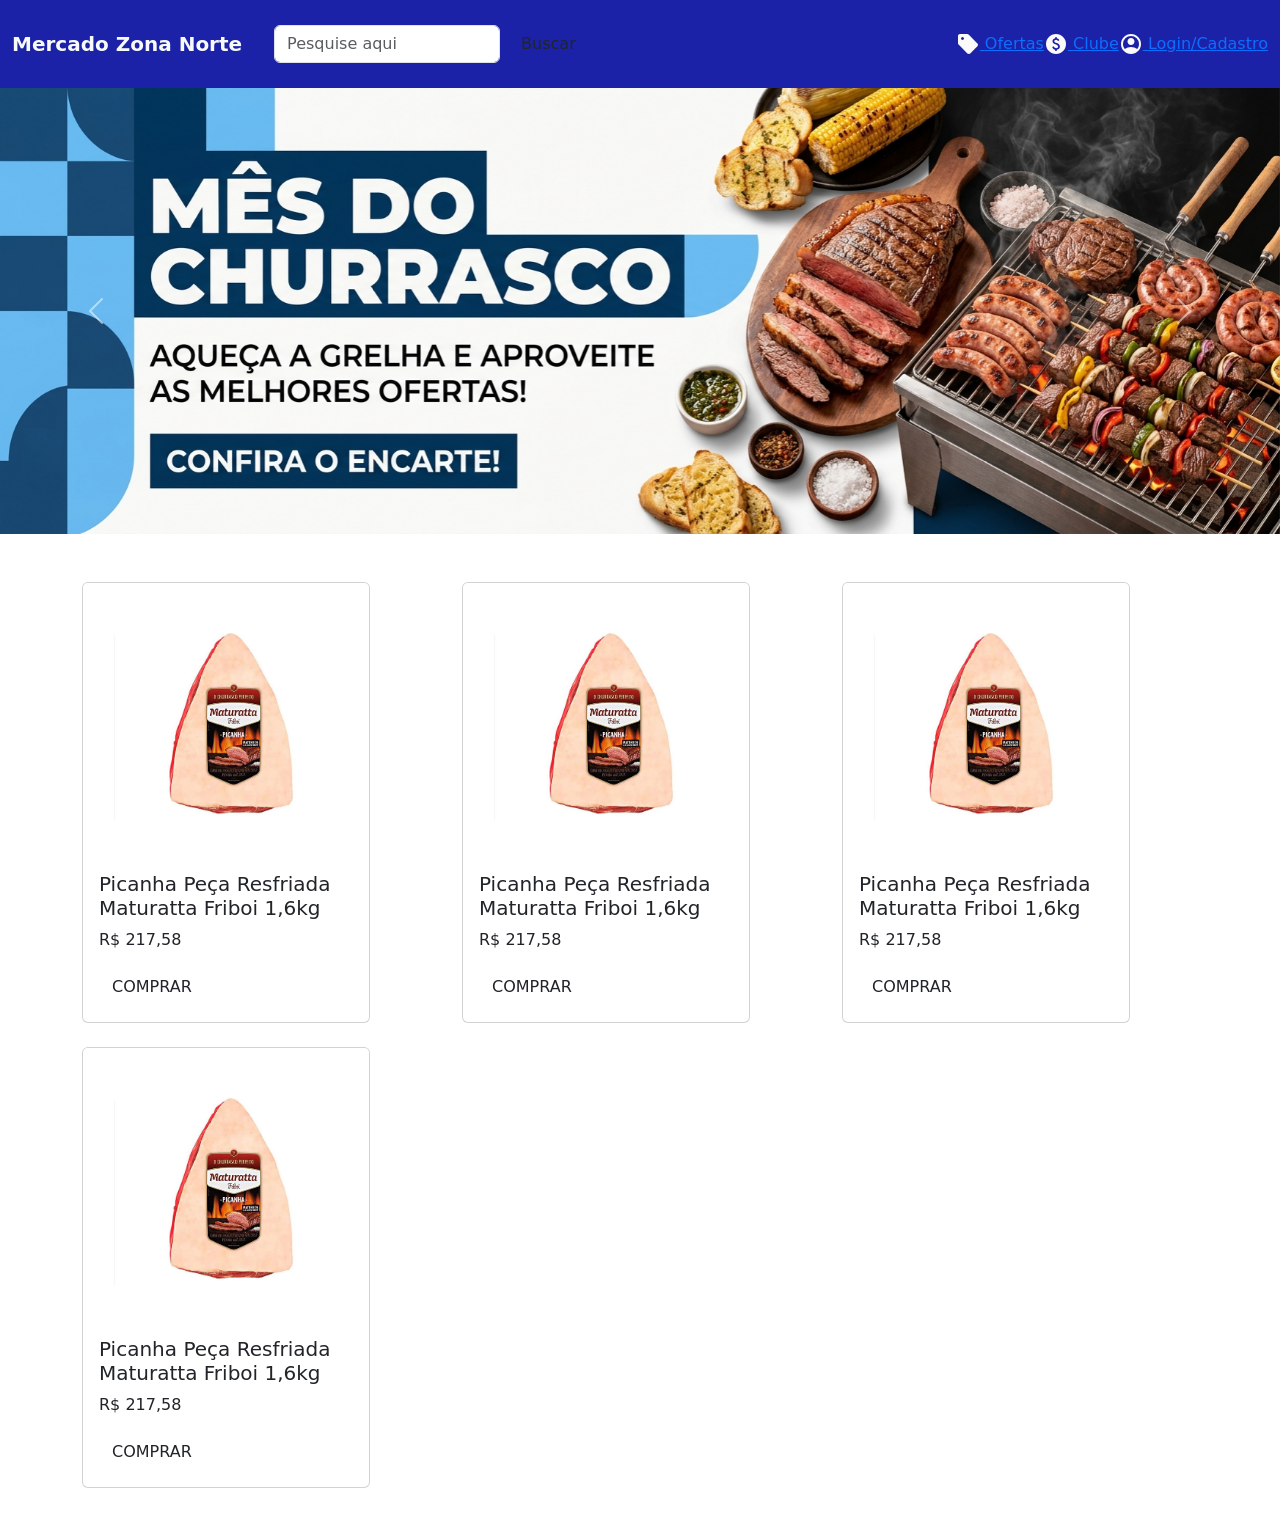
==== Index.html @ 6348b756 "Add files via upload" ====
<!DOCTYPE html>
<html lang="pt-br">

<head>
    <meta charset="UTF-8">
    <meta name="viewport" content="width=device-width, initial-scale=1.0">

    <link rel="stylesheet" href="https://cdn.jsdelivr.net/npm/bootstrap@5.3.8/dist/css/bootstrap.min.css">
    <script src="https://cdn.jsdelivr.net/npm/bootstrap@5.3.8/dist/js/bootstrap.bundle.min.js"></script>
    <link rel="stylesheet" href="style.css">
    <title>Home Page</title>

    <link rel="preconnect" href="https://fonts.googleapis.com">
    <link rel="preconnect" href="https://fonts.gstatic.com" crossorigin>
    <link href="https://fonts.googleapis.com/css2?family=Inter:wght@400;500;600;700&display=swap" rel="stylesheet">

</head>

<body>

    <main>
        <main>

            <nav class="navbar py-4" style="background-color: #1B22A7;">

                <div class="container-fluid d-flex align-items-center">

                    <div class="d-flex align-items-center">

                        <a class="navbar-brand fw-bold text-light" href="index.html">
                            Mercado Zona Norte
                        </a>

                        <form class="d-flex ms-3" role="search">

                            <input class="form-control me-2" type="search" placeholder="Pesquise aqui"
                                aria-label="Pesquisar">

                            <button type="submit" class="btn btn-buscar">
                                Buscar
                            </button>

                        </form>

                    </div>

                    <div class="d-flex align-items-center ms-auto">

                        <a class="nav-menu" href="#">
                            <img src="ícones/Cupom.svg" alt="Ofertas" class="nav-icon">
                            <span>Ofertas</span>
                        </a>

                        <a class="nav-menu" href="#">
                            <img src="ícones/Clube.svg" alt="Clube" class="nav-icon">
                            <span>Clube</span>
                        </a>

                        <a class="nav-menu" href="#">
                            <img src="ícones/Login.svg" alt="Login e Cadastro" class="nav-icon">
                            <span>Login/Cadastro</span>
                        </a>

                    </div>

                </div>
            </nav>


            <div id="carouselExample" class="carousel slide">

                <div class="carousel-inner">

                    <div class="carousel-item active">
                        <img src="Imagens/Banners/banner-1.jpg" class="d-block w-100" alt="Ofertas do Mercado Zona Norte">
                    </div>

                    <div class="carousel-item">
                        <img src="Imagens/Banners/banner-2.jpg" class="d-block w-100" alt="Ofertas especiais">
                    </div>

                    <div class="carousel-item">
                        <img src="Imagens/Banners/banner-3.jpg" class="d-block w-100" alt="Promoções do mercado">
                    </div>

                </div>

                <button class="carousel-control-prev" type="button" data-bs-target="#carouselExample"
                    data-bs-slide="prev">

                    <span class="carousel-control-prev-icon" aria-hidden="true"></span>
                    <span class="visually-hidden">Anterior</span>

                </button>

                <button class="carousel-control-next" type="button" data-bs-target="#carouselExample"
                    data-bs-slide="next">

                    <span class="carousel-control-next-icon" aria-hidden="true"></span>
                    <span class="visually-hidden">Próximo</span>

                </button>

            </div>

            <section class="container py-5">

                <div class="row g-4">

                    <div class="col">
                        <div class="card" style="width: 18rem;">
                            <img src="Imagens/Cards/Picanha.jpg" class="card-img-top" alt="">

                            <div class="card-body">
                                <h5 class="card-title">Picanha Peça Resfriada Maturatta Friboi 1,6kg</h5>

                                <p class="card-text">
                                    R$ 217,58
                                </p>

                                <a href="#" class="btn btn-produto">
                                    COMPRAR
                                </a>
                            </div>
                        </div>
                    </div>

                    <div class="col">
                        <div class="card" style="width: 18rem;">
                             <img src="Imagens/Cards/Picanha.jpg" class="card-img-top" alt="">

                            <div class="card-body">
                                <h5 class="card-title">Picanha Peça Resfriada Maturatta Friboi 1,6kg</h5>

                                <p class="card-text">
                                    R$ 217,58
                                </p>

                                <a href="#" class="btn btn-produto">
                                    COMPRAR
                                </a>
                            </div>
                        </div>
                    </div>

                    <div class="col">
                        <div class="card" style="width: 18rem;">
                            <img src="Imagens/Cards/Picanha.jpg" class="card-img-top" alt="">

                            <div class="card-body">
                                <h5 class="card-title">Picanha Peça Resfriada Maturatta Friboi 1,6kg</h5>

                                <p class="card-text">
                                    R$ 217,58
                                </p>

                                <a href="#" class="btn btn-produto">
                                    COMPRAR
                                </a>
                            </div>
                        </div>
                    </div>

                    <div class="col">
                        <div class="card" style="width: 18rem;">
                            <img src="Imagens/Cards/Picanha.jpg" class="card-img-top" alt="">

                            <div class="card-body">
                                <h5 class="card-title">Picanha Peça Resfriada Maturatta Friboi 1,6kg</h5>

                                <p class="card-text">
                                    R$ 217,58
                                </p>

                                <a href="#" class="btn btn-produto">
                                    COMPRAR
                                </a>
                            </div>
                        </div>
                    </div>

            </section>

        </main>

</body>

</html>
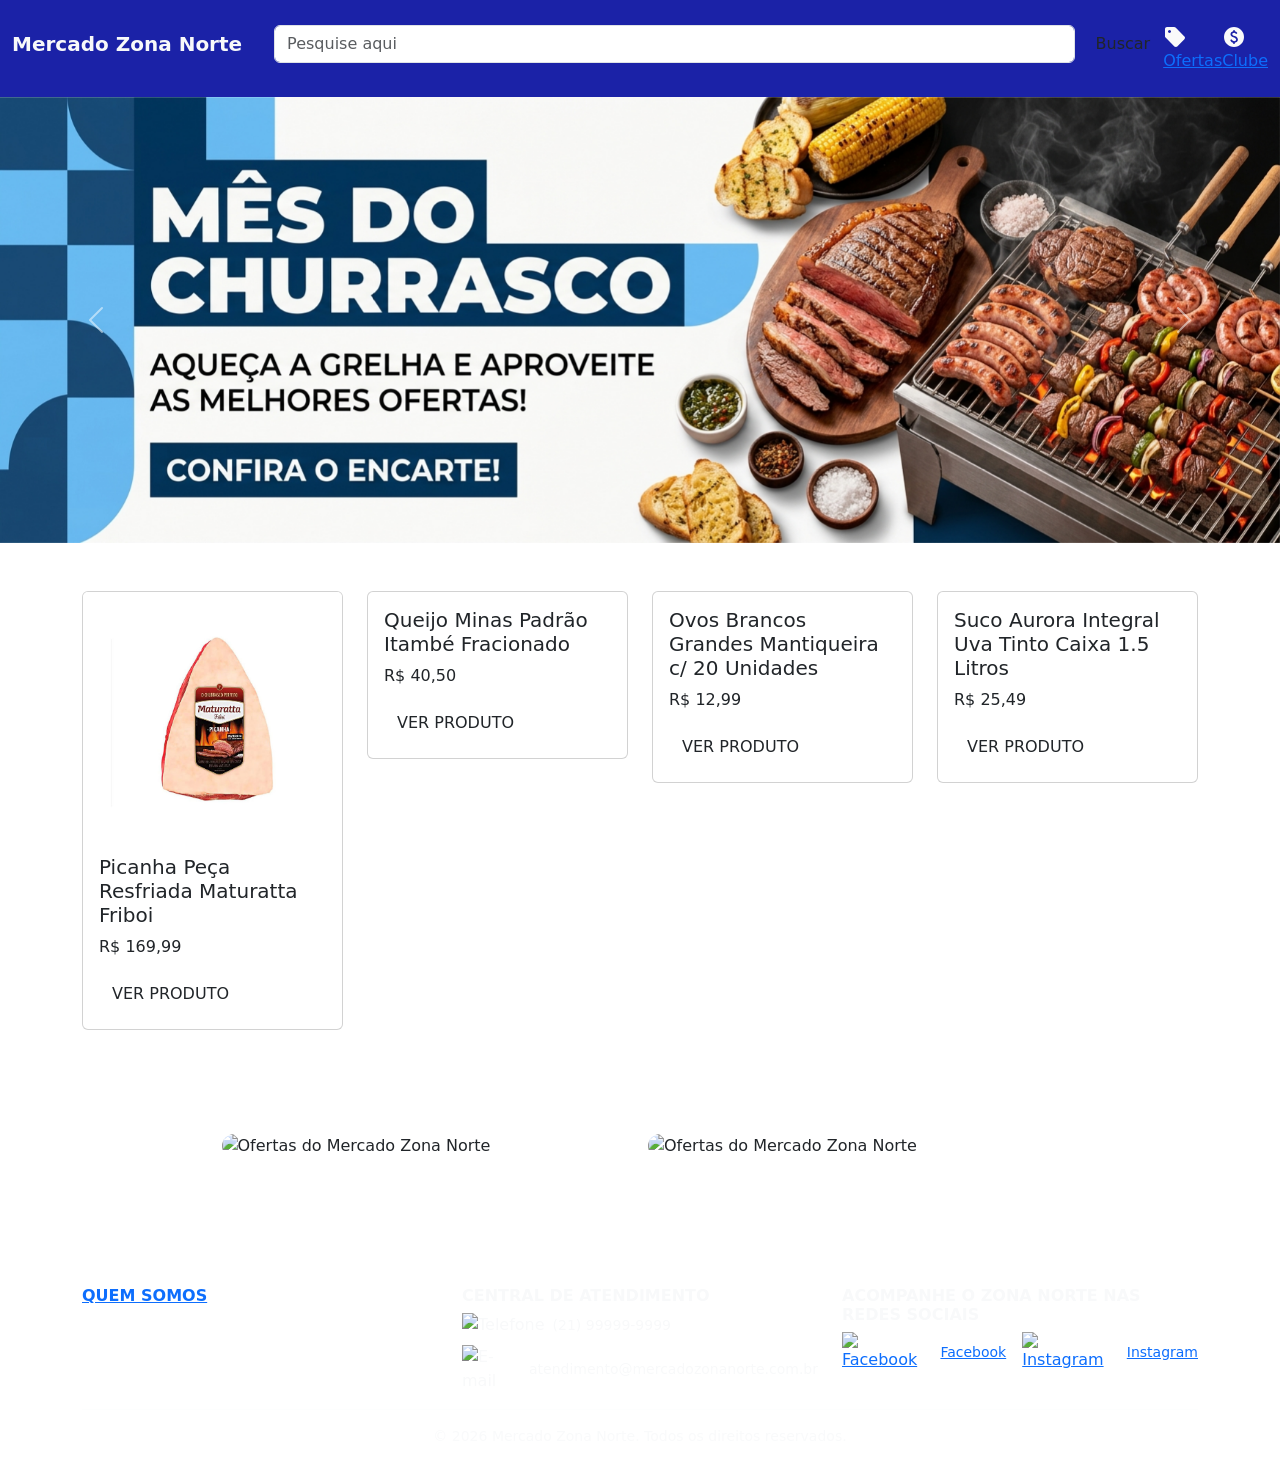
==== commit b36a16a9: "Update Index.html Fiz alterações no HTML  para deixar o index mais responsivo" ====
--- a/Index.html
+++ b/Index.html
@@ -19,170 +19,186 @@
 <body>
 
     <main>
-        <main>
-
-            <nav class="navbar py-4" style="background-color: #1B22A7;">
-
-                <div class="container-fluid d-flex align-items-center">
-
-                    <div class="d-flex align-items-center">
-
-                        <a class="navbar-brand fw-bold text-light" href="index.html">
-                            Mercado Zona Norte
-                        </a>
-
-                        <form class="d-flex ms-3" role="search">
-
-                            <input class="form-control me-2" type="search" placeholder="Pesquise aqui"
-                                aria-label="Pesquisar">
-
-                            <button type="submit" class="btn btn-buscar">
-                                Buscar
-                            </button>
-
-                        </form>
-
-                    </div>
-
-                    <div class="d-flex align-items-center ms-auto">
-
-                        <a class="nav-menu" href="#">
-                            <img src="ícones/Cupom.svg" alt="Ofertas" class="nav-icon">
-                            <span>Ofertas</span>
-                        </a>
-
-                        <a class="nav-menu" href="#">
-                            <img src="ícones/Clube.svg" alt="Clube" class="nav-icon">
-                            <span>Clube</span>
-                        </a>
-
-                        <a class="nav-menu" href="#">
-                            <img src="ícones/Login.svg" alt="Login e Cadastro" class="nav-icon">
-                            <span>Login/Cadastro</span>
-                        </a>
-
-                    </div>
-
-                </div>
-            </nav>
-
-
-            <div id="carouselExample" class="carousel slide">
-
-                <div class="carousel-inner">
+        <nav class="navbar py-4 navbar-expand-md" style="background-color: #1B22A7;">
+           <div class="container-fluid d-flex align-items-start justify-content-between flex-column flex-md-row">
+              <div class="d-flex flex-column flex-md-row align-items-center w-100 w-md-auto mb-3 mb-md-0">
+                    <a class="navbar-brand fw-bold text-light" href="index.html">
+                        Mercado Zona Norte
+                    </a>
+                    <form class="d-flex ms-md-3 w-100 w-md-auto" role="search">
+                        <input class="form-control me-2" type="search" placeholder="Pesquise aqui"
+                            aria-label="Pesquisar">
+                        <button type="submit" class="btn btn-buscar">
+                            Buscar
+                        </button>
+                    </form>
+                </div>
+
+ <div class="col-12 col-md d-flex align-items-center justify-content-center justify-content-md-end">
+                    <a class="nav-menu" href="#">
+                        <img src="ícones/Cupom.svg" alt="Ofertas" class="nav-icon">
+                        <span>Ofertas</span>
+                    </a>
+                    <a class="nav-menu" href="#">
+                        <img src="ícones/Clube.svg" alt="Clube" class="nav-icon">
+                        <span>Clube</span>
+                    </a>
+                </div>
+            </div>
+            
+        </nav>
+
+        <div id="carouselExample" class="carousel slide">
+            <div class="carousel-inner">
+                <div class="carousel-item active">
+                    <img src="Imagens/Banners/banner-1.jpg" class="d-block w-100" alt="Ofertas do Mercado Zona Norte">
+                </div>
+                <div class="carousel-item">
+                    <img src="Imagens/Banners/banner-2.jpg" class="d-block w-100" alt="Ofertas especiais">
+                </div>
+                <div class="carousel-item">
+                    <img src="Imagens/Banners/banner-3.jpg" class="d-block w-100" alt="Promoções do mercado">
+                </div>
+            </div>
+
+            <button class="carousel-control-prev" type="button" data-bs-target="#carouselExample" data-bs-slide="prev">
+                <span class="carousel-control-prev-icon" aria-hidden="true"></span>
+                <span class="visually-hidden">Anterior</span>
+            </button>
+
+            <button class="carousel-control-next" type="button" data-bs-target="#carouselExample" data-bs-slide="next">
+                <span class="carousel-control-next-icon" aria-hidden="true"></span>
+                <span class="visually-hidden">Próximo</span>
+            </button>
+
+        </div>
+
+        <section class="container py-5">
+
+            <div class="row g-4">
+
+                <div class="col-12 col-md-3">
+                    <div class="card">
+                        <img src="Imagens/Cards/Picanha.jpg" class="card-img-top" alt="">
+                        <div class="card-body">
+                            <h5 class="card-title">Picanha Peça Resfriada Maturatta Friboi</h5>
+                            <p class="card-text">R$ 169,99</p>
+                            <a href="#" class="btn btn-produto">VER PRODUTO</a>
+                        </div>
+                    </div>
+                </div>
+
+                <div class="col-12 col-md-3">
+                    <div class="card">
+                        <img src="Imagens/Cards/Queijo.jpg" class="card-img-top" alt="">
+                        <div class="card-body">
+                            <h5 class="card-title">Queijo Minas Padrão Itambé Fracionado</h5>
+                            <p class="card-text">R$ 40,50</p>
+                            <a href="#" class="btn btn-produto">VER PRODUTO</a>
+                        </div>
+                    </div>
+                </div>
+
+                <div class="col-12 col-md-3">
+                    <div class="card">
+                        <img src="Imagens/Cards/Ovos.jpg" class="card-img-top" alt="">
+                        <div class="card-body">
+                            <h5 class="card-title">Ovos Brancos Grandes Mantiqueira c/ 20 Unidades</h5>
+                            <p class="card-text">R$ 12,99 </p>
+                            <a href="#" class="btn btn-produto">VER PRODUTO</a>
+                        </div>
+                    </div>
+                </div>
+
+                <div class="col-12 col-md-3">
+                    <div class="card">
+                        <img src="Imagens/Cards/Suco.jpg" class="card-img-top" alt="">
+                        <div class="card-body">
+                            <h5 class="card-title">Suco Aurora Integral Uva Tinto Caixa 1.5 Litros</h5>
+                            <p class="card-text">R$ 25,49</p>
+                            <a href="#" class="btn btn-produto">VER PRODUTO</a>
+                        </div>
+                    </div>
+                </div>
+        </section>
+
+        <section class="container py-5">
+            <div id="meuCarrossel" class="carousel slide" data-bs-ride="carousel">
+
+                <div class="carousel-inner w-75 mx-auto py-2">
 
                     <div class="carousel-item active">
-                        <img src="Imagens/Banners/banner-1.jpg" class="d-block w-100" alt="Ofertas do Mercado Zona Norte">
-                    </div>
-
-                    <div class="carousel-item">
-                        <img src="Imagens/Banners/banner-2.jpg" class="d-block w-100" alt="Ofertas especiais">
-                    </div>
-
-                    <div class="carousel-item">
-                        <img src="Imagens/Banners/banner-3.jpg" class="d-block w-100" alt="Promoções do mercado">
-                    </div>
-
-                </div>
-
-                <button class="carousel-control-prev" type="button" data-bs-target="#carouselExample"
-                    data-bs-slide="prev">
-
-                    <span class="carousel-control-prev-icon" aria-hidden="true"></span>
-                    <span class="visually-hidden">Anterior</span>
-
-                </button>
-
-                <button class="carousel-control-next" type="button" data-bs-target="#carouselExample"
-                    data-bs-slide="next">
-
-                    <span class="carousel-control-next-icon" aria-hidden="true"></span>
-                    <span class="visually-hidden">Próximo</span>
-
-                </button>
-
+
+                        <div class="row g-3">
+                            <div class="col-12 col-md-6">
+                                <div class="rounded-4 overflow-hidden">
+                                    <img src="Imagens/Banners/banner-4.jpg" class="d-block w-100"
+                                        alt="Ofertas do Mercado Zona Norte">
+                                </div>
+                            </div>
+
+                           <div class="col-12 col-md-6">
+                                <div class="rounded-4 overflow-hidden">
+                                    <img src="Imagens/Banners/banner-5.jpg" class="d-block w-100"
+                                        alt="Ofertas do Mercado Zona Norte">
+                                </div>
+                            </div>
+
+                        </div>
+                    </div>
+                </div>
+             </div>
+     </section>
+
+        <footer class="footer-site text-light py-4 mt-5">
+            <div class="container">
+                <div class="row g-4 align-items-start">
+
+                    <div class="col-12 col-md-4 text-center text-md-start">
+                         <a href="sobre.html" class="quem-somos">
+                            <h6 class="fw-bold text-uppercase mb-0">Quem Somos</h6>
+                        </a> </div>
+
+                   <div class="col-12 col-md-4 text-center text-md-start">
+                        <h6 class="fw-bold text-uppercase mb-2">Central de Atendimento</h6>
+
+                        <div class="d-flex align-items-center justify-content-center justify-content-md-start mb-2">
+                            <img src="ícones/telefone.svg" alt="Telefone" class="footer-icon me-2">
+                            <span class="small">(21) 99999-9999</span>
+                        </div>
+
+                        <div class="d-flex align-items-center justify-content-center justify-content-md-start">
+                            <img src="ícones/email.svg" alt="E-mail" class="footer-icon me-2">
+                            <span class="small">atendimento@mercadozonanorte.com.br</span>
+                        </div>
+                    </div>
+
+                   <div class="col-12 col-md-4 text-center text-md-start">
+                        <h6 class="fw-bold text-uppercase mb-2">Acompanhe o Zona Norte nas redes sociais</h6>
+                       <div class="d-flex gap-3 justify-content-center justify-content-md-start">
+                            <a href="#" class="social-link d-flex align-items-center gap-2">
+                                <img src="ícones/facebook.svg" alt="Facebook" class="footer-icon">
+                                <span class="small">Facebook</span>
+                            </a>
+                            <a href="#" class="social-link d-flex align-items-center gap-2">
+                                <img src="ícones/instagram.svg" alt="Instagram" class="footer-icon">
+                                <span class="small">Instagram</span>
+                            </a>
+                        </div>
+                    </div>
+
+                </div>
+
+                <hr>
+
+                <div class="text-center small opacity-75">
+                    &copy; 2026 Mercado Zona Norte. Todos os direitos reservados.
+                </div>
             </div>
-
-            <section class="container py-5">
-
-                <div class="row g-4">
-
-                    <div class="col">
-                        <div class="card" style="width: 18rem;">
-                            <img src="Imagens/Cards/Picanha.jpg" class="card-img-top" alt="">
-
-                            <div class="card-body">
-                                <h5 class="card-title">Picanha Peça Resfriada Maturatta Friboi 1,6kg</h5>
-
-                                <p class="card-text">
-                                    R$ 217,58
-                                </p>
-
-                                <a href="#" class="btn btn-produto">
-                                    COMPRAR
-                                </a>
-                            </div>
-                        </div>
-                    </div>
-
-                    <div class="col">
-                        <div class="card" style="width: 18rem;">
-                             <img src="Imagens/Cards/Picanha.jpg" class="card-img-top" alt="">
-
-                            <div class="card-body">
-                                <h5 class="card-title">Picanha Peça Resfriada Maturatta Friboi 1,6kg</h5>
-
-                                <p class="card-text">
-                                    R$ 217,58
-                                </p>
-
-                                <a href="#" class="btn btn-produto">
-                                    COMPRAR
-                                </a>
-                            </div>
-                        </div>
-                    </div>
-
-                    <div class="col">
-                        <div class="card" style="width: 18rem;">
-                            <img src="Imagens/Cards/Picanha.jpg" class="card-img-top" alt="">
-
-                            <div class="card-body">
-                                <h5 class="card-title">Picanha Peça Resfriada Maturatta Friboi 1,6kg</h5>
-
-                                <p class="card-text">
-                                    R$ 217,58
-                                </p>
-
-                                <a href="#" class="btn btn-produto">
-                                    COMPRAR
-                                </a>
-                            </div>
-                        </div>
-                    </div>
-
-                    <div class="col">
-                        <div class="card" style="width: 18rem;">
-                            <img src="Imagens/Cards/Picanha.jpg" class="card-img-top" alt="">
-
-                            <div class="card-body">
-                                <h5 class="card-title">Picanha Peça Resfriada Maturatta Friboi 1,6kg</h5>
-
-                                <p class="card-text">
-                                    R$ 217,58
-                                </p>
-
-                                <a href="#" class="btn btn-produto">
-                                    COMPRAR
-                                </a>
-                            </div>
-                        </div>
-                    </div>
-
-            </section>
-
-        </main>
+        </footer>
+
+    </main>
 
 </body>
 
-</html>+</html>
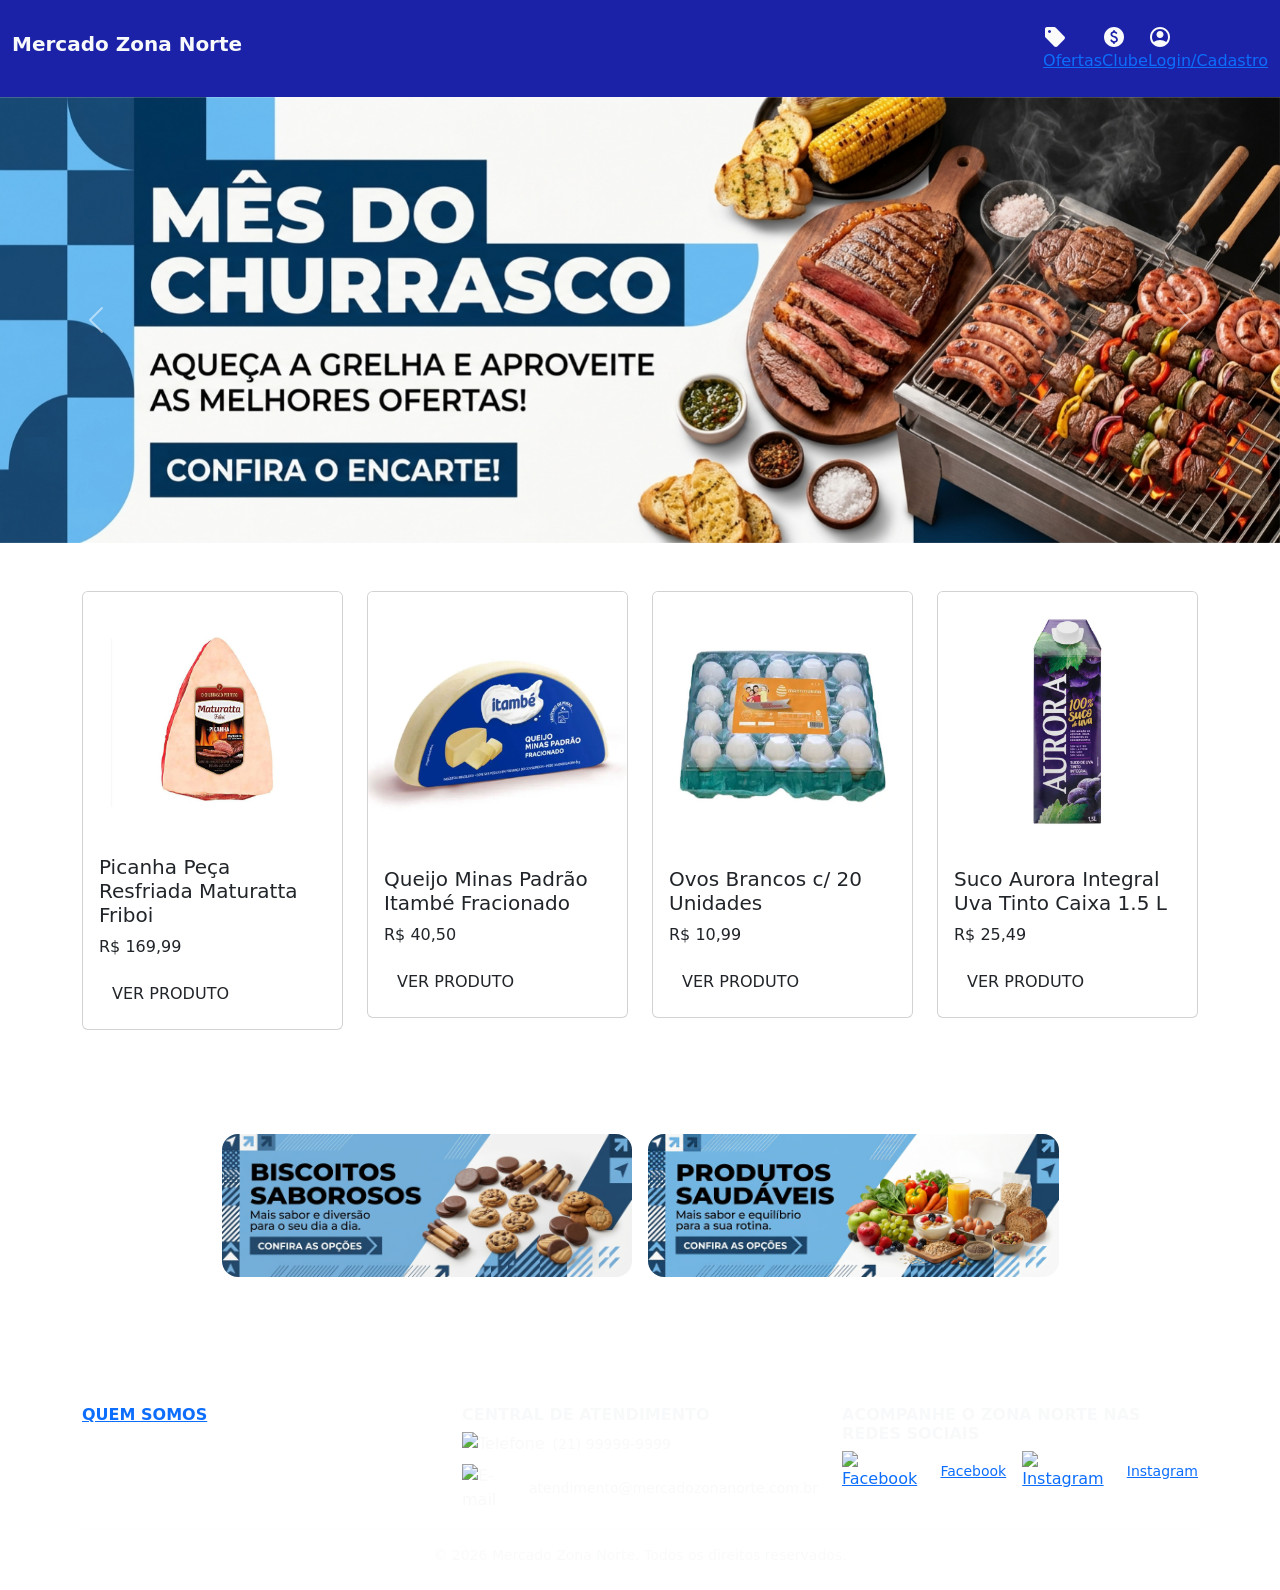
==== commit 59c7a93d: "Update Index.html Alterações em relação ao footer e a barra de  navagação" ====
--- a/Index.html
+++ b/Index.html
@@ -25,17 +25,10 @@
                     <a class="navbar-brand fw-bold text-light" href="index.html">
                         Mercado Zona Norte
                     </a>
-                    <form class="d-flex ms-md-3 w-100 w-md-auto" role="search">
-                        <input class="form-control me-2" type="search" placeholder="Pesquise aqui"
-                            aria-label="Pesquisar">
-                        <button type="submit" class="btn btn-buscar">
-                            Buscar
-                        </button>
-                    </form>
                 </div>
 
  <div class="col-12 col-md d-flex align-items-center justify-content-center justify-content-md-end">
-                    <a class="nav-menu" href="#">
+                    <a class="nav-menu" href="ofertas.html">
                         <img src="ícones/Cupom.svg" alt="Ofertas" class="nav-icon">
                         <span>Ofertas</span>
                     </a>
@@ -43,9 +36,14 @@
                         <img src="ícones/Clube.svg" alt="Clube" class="nav-icon">
                         <span>Clube</span>
                     </a>
-                </div>
-            </div>
-            
+                  </a>
+                    <a class="nav-menu" href="#">
+                        <img src="ícones/Login.svg" alt="Login/Cadastro" class="nav-icon">
+                        <span>Login/Cadastro</span>
+                    </a>
+
+                </div>
+            </div>         
         </nav>
 
         <div id="carouselExample" class="carousel slide">
@@ -103,8 +101,8 @@
                     <div class="card">
                         <img src="Imagens/Cards/Ovos.jpg" class="card-img-top" alt="">
                         <div class="card-body">
-                            <h5 class="card-title">Ovos Brancos Grandes Mantiqueira c/ 20 Unidades</h5>
-                            <p class="card-text">R$ 12,99 </p>
+                            <h5 class="card-title">Ovos Brancos c/ 20 Unidades</h5>
+                            <p class="card-text">R$ 10,99 </p>
                             <a href="#" class="btn btn-produto">VER PRODUTO</a>
                         </div>
                     </div>
@@ -114,7 +112,7 @@
                     <div class="card">
                         <img src="Imagens/Cards/Suco.jpg" class="card-img-top" alt="">
                         <div class="card-body">
-                            <h5 class="card-title">Suco Aurora Integral Uva Tinto Caixa 1.5 Litros</h5>
+                            <h5 class="card-title">Suco Aurora Integral Uva Tinto Caixa 1.5 L</h5>
                             <p class="card-text">R$ 25,49</p>
                             <a href="#" class="btn btn-produto">VER PRODUTO</a>
                         </div>
@@ -176,11 +174,11 @@
                    <div class="col-12 col-md-4 text-center text-md-start">
                         <h6 class="fw-bold text-uppercase mb-2">Acompanhe o Zona Norte nas redes sociais</h6>
                        <div class="d-flex gap-3 justify-content-center justify-content-md-start">
-                            <a href="#" class="social-link d-flex align-items-center gap-2">
+                            <a href="https://www.facebook.com.br" class="social-link d-flex align-items-center gap-2">
                                 <img src="ícones/facebook.svg" alt="Facebook" class="footer-icon">
                                 <span class="small">Facebook</span>
                             </a>
-                            <a href="#" class="social-link d-flex align-items-center gap-2">
+                            <a href="https://www.instagram.com" class="social-link d-flex align-items-center gap-2">
                                 <img src="ícones/instagram.svg" alt="Instagram" class="footer-icon">
                                 <span class="small">Instagram</span>
                             </a>
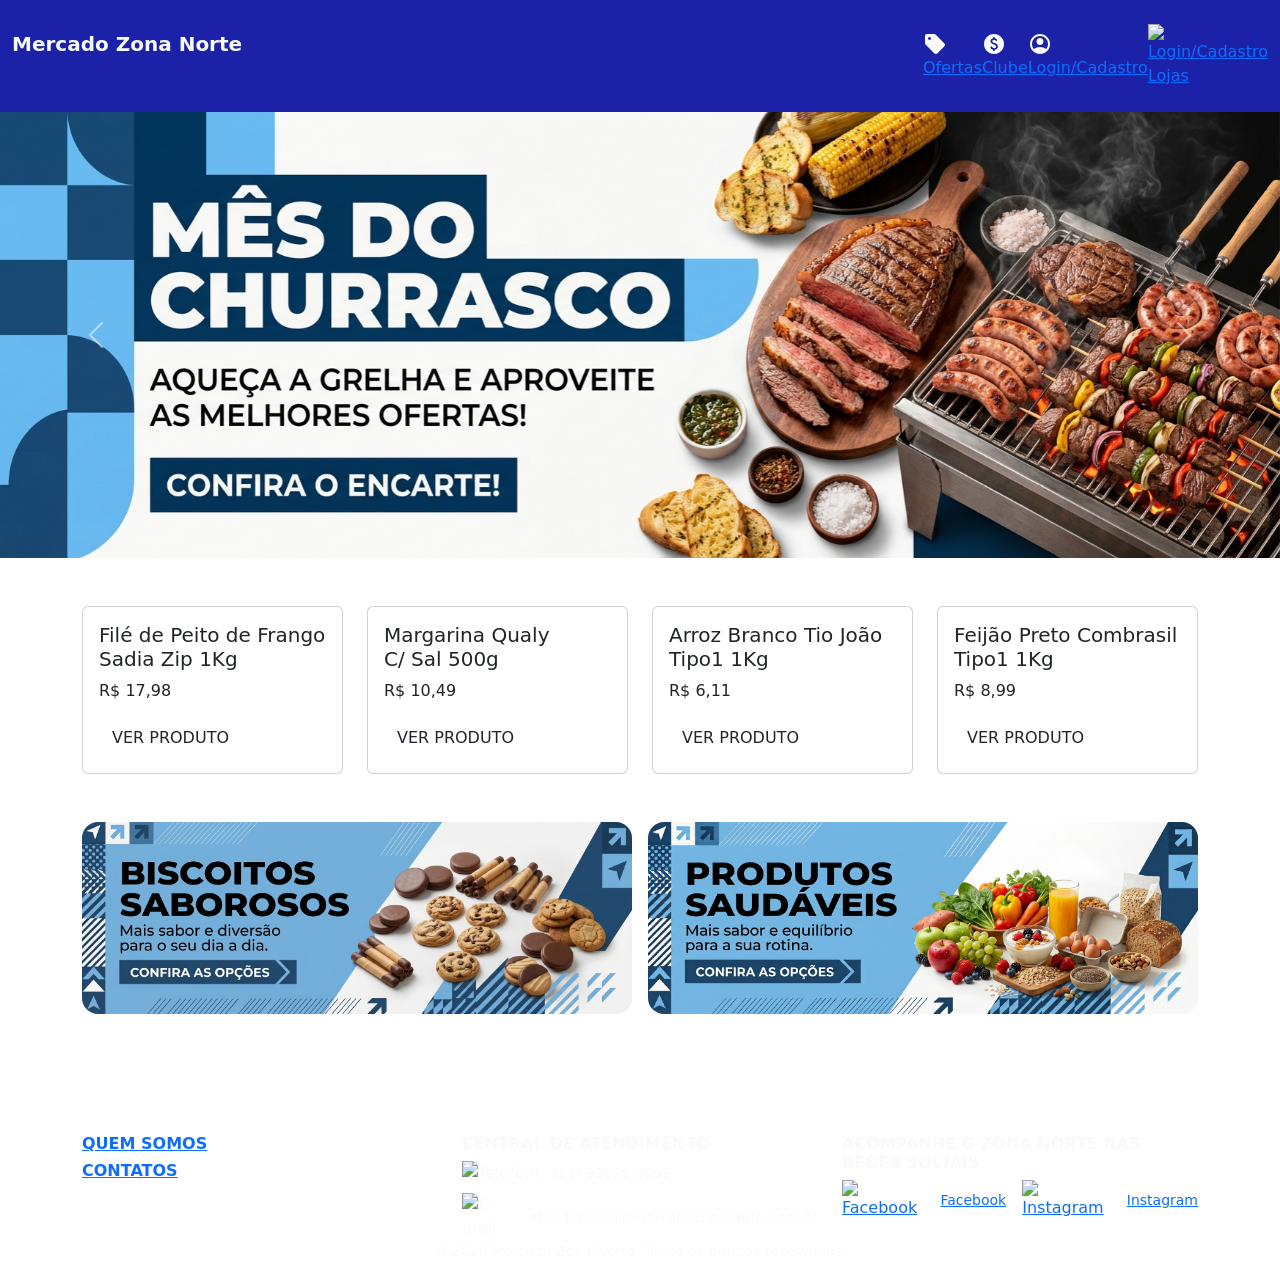
==== commit 72aecbe2: "Update Index.html Atualiza barra de navegação, footer, imagens dos cards" ====
--- a/Index.html
+++ b/Index.html
@@ -2,7 +2,7 @@
 <html lang="pt-br">
 
 <head>
-    <meta charset="UTF-8">
+  <meta charset="UTF-8">
     <meta name="viewport" content="width=device-width, initial-scale=1.0">
 
     <link rel="stylesheet" href="https://cdn.jsdelivr.net/npm/bootstrap@5.3.8/dist/css/bootstrap.min.css">
@@ -17,35 +17,43 @@
 </head>
 
 <body>
-
-    <main>
+<!-- MENU -->
         <nav class="navbar py-4 navbar-expand-md" style="background-color: #1B22A7;">
-           <div class="container-fluid d-flex align-items-start justify-content-between flex-column flex-md-row">
-              <div class="d-flex flex-column flex-md-row align-items-center w-100 w-md-auto mb-3 mb-md-0">
+            <div class="container-fluid d-flex align-items-start justify-content-between flex-column flex-md-row">
+                <div class="d-flex flex-column flex-md-row align-items-center w-100 w-md-auto mb-3 mb-md-0">
                     <a class="navbar-brand fw-bold text-light" href="index.html">
                         Mercado Zona Norte
                     </a>
                 </div>
 
- <div class="col-12 col-md d-flex align-items-center justify-content-center justify-content-md-end">
+                <div class="col-12 col-md d-flex align-items-center justify-content-center justify-content-md-end">
+
                     <a class="nav-menu" href="ofertas.html">
                         <img src="ícones/Cupom.svg" alt="Ofertas" class="nav-icon">
                         <span>Ofertas</span>
                     </a>
-                    <a class="nav-menu" href="#">
+
+                    <a class="nav-menu" href="clube.html">
                         <img src="ícones/Clube.svg" alt="Clube" class="nav-icon">
                         <span>Clube</span>
                     </a>
-                  </a>
-                    <a class="nav-menu" href="#">
+
+                    </a>
+                    <a class="nav-menu" href="Cadastro.html">
                         <img src="ícones/Login.svg" alt="Login/Cadastro" class="nav-icon">
                         <span>Login/Cadastro</span>
                     </a>
-
-                </div>
-            </div>         
+                    
+                   <a class="nav-menu" href="nossaslojas.html">
+                        <img src="ícones/localização.svg" alt="Login/Cadastro" class="nav-icon">
+                        <span>Lojas</span>
+                    </a>
+
+                </div>
+            </div>
         </nav>
 
+        <!-- BANNERS -->
         <div id="carouselExample" class="carousel slide">
             <div class="carousel-inner">
                 <div class="carousel-item active">
@@ -71,93 +79,94 @@
 
         </div>
 
+        <!-- PRODUTOS -->
+
         <section class="container py-5">
 
             <div class="row g-4">
 
                 <div class="col-12 col-md-3">
                     <div class="card">
-                        <img src="Imagens/Cards/Picanha.jpg" class="card-img-top" alt="">
-                        <div class="card-body">
-                            <h5 class="card-title">Picanha Peça Resfriada Maturatta Friboi</h5>
-                            <p class="card-text">R$ 169,99</p>
-                            <a href="#" class="btn btn-produto">VER PRODUTO</a>
-                        </div>
-                    </div>
-                </div>
-
-                <div class="col-12 col-md-3">
-                    <div class="card">
-                        <img src="Imagens/Cards/Queijo.jpg" class="card-img-top" alt="">
-                        <div class="card-body">
-                            <h5 class="card-title">Queijo Minas Padrão Itambé Fracionado</h5>
-                            <p class="card-text">R$ 40,50</p>
-                            <a href="#" class="btn btn-produto">VER PRODUTO</a>
-                        </div>
-                    </div>
-                </div>
-
-                <div class="col-12 col-md-3">
-                    <div class="card">
-                        <img src="Imagens/Cards/Ovos.jpg" class="card-img-top" alt="">
-                        <div class="card-body">
-                            <h5 class="card-title">Ovos Brancos c/ 20 Unidades</h5>
-                            <p class="card-text">R$ 10,99 </p>
-                            <a href="#" class="btn btn-produto">VER PRODUTO</a>
-                        </div>
-                    </div>
-                </div>
-
-                <div class="col-12 col-md-3">
-                    <div class="card">
-                        <img src="Imagens/Cards/Suco.jpg" class="card-img-top" alt="">
-                        <div class="card-body">
-                            <h5 class="card-title">Suco Aurora Integral Uva Tinto Caixa 1.5 L</h5>
-                            <p class="card-text">R$ 25,49</p>
+                        <img src="Imagens/Cards/Filé-de-Peito.jpg" class="card-img-top" alt="">
+                        <div class="card-body">
+                            <h5 class="card-title">Filé de Peito de Frango Sadia Zip 1Kg</h5>
+                            <p class="card-text">R$ 17,98</p>
+                            <a href="#" class="btn btn-produto">VER PRODUTO</a>
+                        </div>
+                    </div>
+                </div>
+
+                <div class="col-12 col-md-3">
+                    <div class="card">
+                        <img src="Imagens/Cards/Margarina.jpg" class="card-img-top" alt="">
+                        <div class="card-body">
+                            <h5 class="card-title">Margarina Qualy <br>C/ Sal 500g</h5>
+                            <p class="card-text">R$ 10,49</p>
+                            <a href="#" class="btn btn-produto">VER PRODUTO</a>
+                        </div>
+                    </div>
+                </div>
+
+                <div class="col-12 col-md-3">
+                    <div class="card">
+                        <img src="Imagens/Cards/Arroz.jpg" class="card-img-top" alt="">
+                        <div class="card-body">
+                            <h5 class="card-title">Arroz Branco Tio João Tipo1 1Kg</h5>
+                            <p class="card-text">R$ 6,11</p>
+                            <a href="#" class="btn btn-produto">VER PRODUTO</a>
+                        </div>
+                    </div>
+                </div>
+
+                <div class="col-12 col-md-3">
+                    <div class="card">
+                        <img src="Imagens/Cards/Feijão.jpg" class="card-img-top" alt="">
+                        <div class="card-body">
+                            <h5 class="card-title">Feijão Preto Combrasil Tipo1 1Kg</h5>
+                            <p class="card-text">R$ 8,99</p>
                             <a href="#" class="btn btn-produto">VER PRODUTO</a>
                         </div>
                     </div>
                 </div>
         </section>
 
-        <section class="container py-5">
-            <div id="meuCarrossel" class="carousel slide" data-bs-ride="carousel">
-
-                <div class="carousel-inner w-75 mx-auto py-2">
-
-                    <div class="carousel-item active">
-
-                        <div class="row g-3">
-                            <div class="col-12 col-md-6">
-                                <div class="rounded-4 overflow-hidden">
-                                    <img src="Imagens/Banners/banner-4.jpg" class="d-block w-100"
-                                        alt="Ofertas do Mercado Zona Norte">
-                                </div>
-                            </div>
-
-                           <div class="col-12 col-md-6">
-                                <div class="rounded-4 overflow-hidden">
-                                    <img src="Imagens/Banners/banner-5.jpg" class="d-block w-100"
-                                        alt="Ofertas do Mercado Zona Norte">
-                                </div>
-                            </div>
-
-                        </div>
-                    </div>
-                </div>
-             </div>
-     </section>
-
+        <!-- BANNERS -->
+        <section class="container pb-5">
+            <div class="row g-3">
+                <div class="col-12 col-md-6">
+                    <div class="rounded-4 overflow-hidden">
+                        <img src="Imagens/Banners/banner-4.jpg" class="d-block w-100"
+                            alt="Ofertas do Mercado Zona Norte">
+                    </div>
+                </div>
+                <div class="col-12 col-md-6">
+                    <div class="rounded-4 overflow-hidden">
+                        <img src="Imagens/Banners/banner-5.jpg" class="d-block w-100"
+                            alt="Ofertas do Mercado Zona Norte">
+                    </div>
+                </div>
+            </div>
+        </section>
+
+        <!-- FOOTER -->
         <footer class="footer-site text-light py-4 mt-5">
             <div class="container">
                 <div class="row g-4 align-items-start">
 
                     <div class="col-12 col-md-4 text-center text-md-start">
-                         <a href="sobre.html" class="quem-somos">
-                            <h6 class="fw-bold text-uppercase mb-0">Quem Somos</h6>
-                        </a> </div>
-
-                   <div class="col-12 col-md-4 text-center text-md-start">
+                        <div class="d-flex flex-column gap-2">
+                            <a href="sobre.html" class="quem-somos">
+                                <h6 class="fw-bold text-uppercase mb-0">Quem Somos</h6>
+                            </a>
+
+                            <a href="contato.html" class="quem-somos">
+                                <h6 class="fw-bold text-uppercase mb-0">Contatos</h6>
+                            </a>
+
+                        </div>
+                    </div>
+
+                    <div class="col-12 col-md-4 text-center text-md-start">
                         <h6 class="fw-bold text-uppercase mb-2">Central de Atendimento</h6>
 
                         <div class="d-flex align-items-center justify-content-center justify-content-md-start mb-2">
@@ -169,11 +178,12 @@
                             <img src="ícones/email.svg" alt="E-mail" class="footer-icon me-2">
                             <span class="small">atendimento@mercadozonanorte.com.br</span>
                         </div>
-                    </div>
-
-                   <div class="col-12 col-md-4 text-center text-md-start">
+
+                    </div>
+
+                    <div class="col-12 col-md-4 text-center text-md-start">
                         <h6 class="fw-bold text-uppercase mb-2">Acompanhe o Zona Norte nas redes sociais</h6>
-                       <div class="d-flex gap-3 justify-content-center justify-content-md-start">
+                        <div class="d-flex gap-3 justify-content-center justify-content-md-start">
                             <a href="https://www.facebook.com.br" class="social-link d-flex align-items-center gap-2">
                                 <img src="ícones/facebook.svg" alt="Facebook" class="footer-icon">
                                 <span class="small">Facebook</span>
@@ -187,8 +197,6 @@
 
                 </div>
 
-                <hr>
-
                 <div class="text-center small opacity-75">
                     &copy; 2026 Mercado Zona Norte. Todos os direitos reservados.
                 </div>
